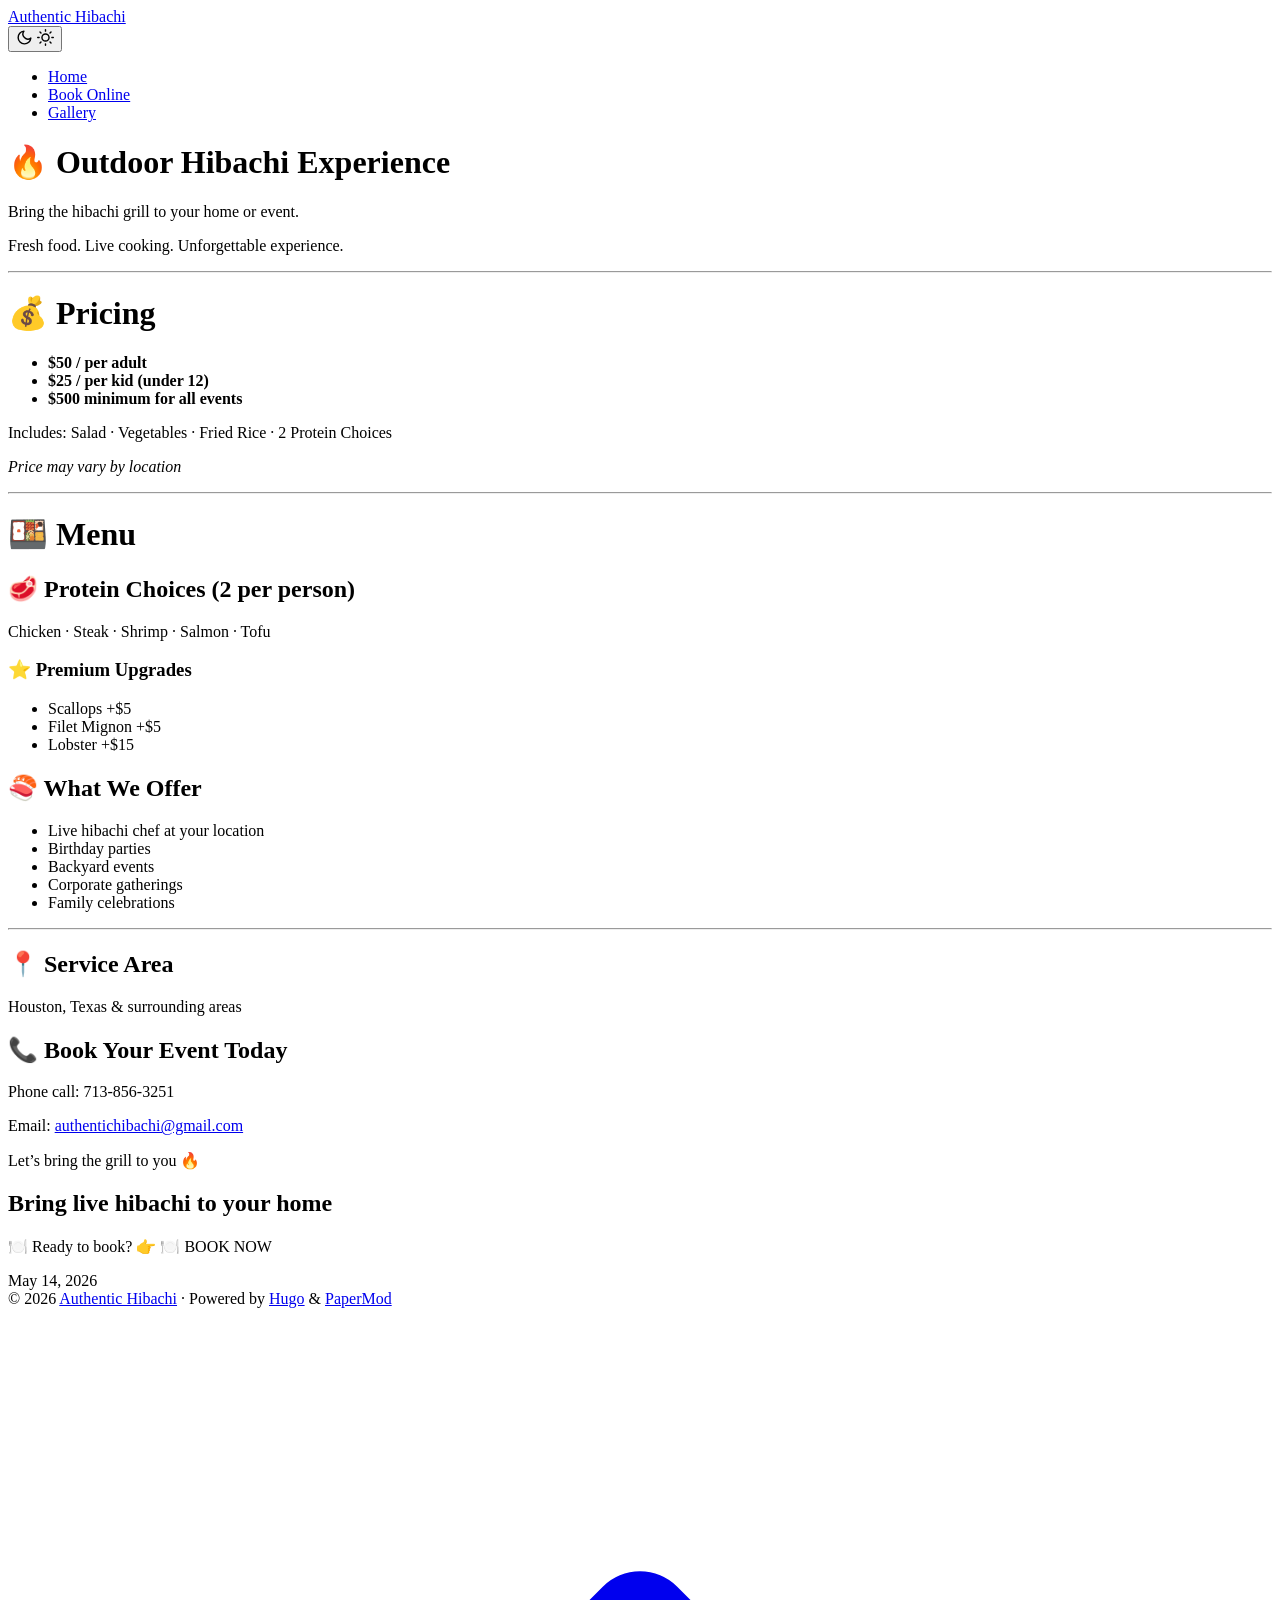
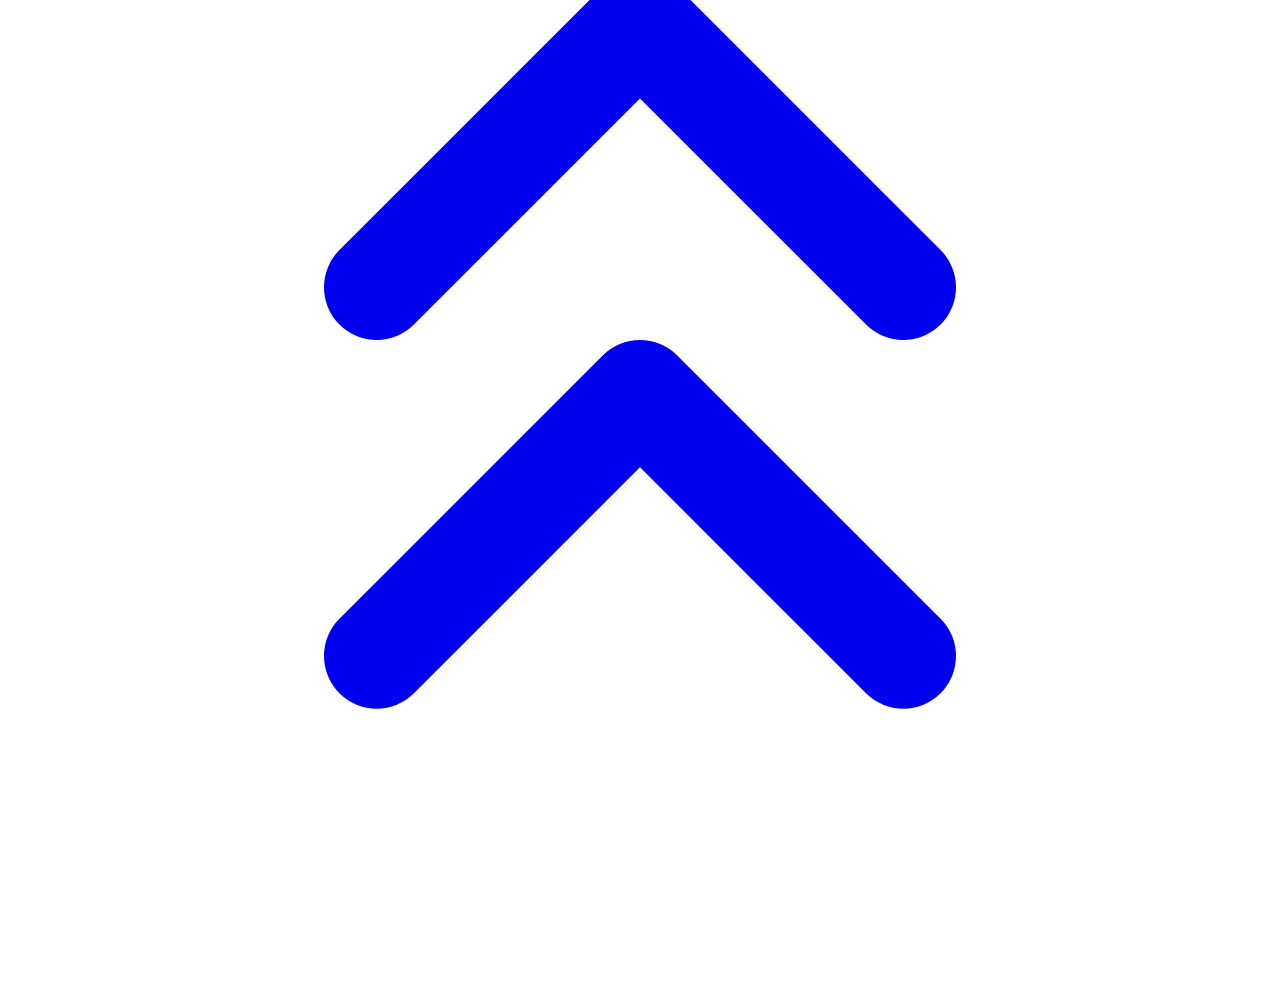
==== public/index.html @ bc4ed53c "initial deploy - hibachi website" ====
<!DOCTYPE html>
<html lang="en" dir="auto" data-theme="auto">

<head>
	<meta name="generator" content="Hugo 0.161.1"><script src="/livereload.js?mindelay=10&amp;v=2&amp;port=1313&amp;path=livereload" data-no-instant defer></script><meta charset="utf-8">
<meta http-equiv="X-UA-Compatible" content="IE=edge">
<meta name="viewport" content="width=device-width, initial-scale=1, shrink-to-fit=no">
<meta name="robots" content="noindex, nofollow">
<title>Authentic Hibachi</title>

<meta name="description" content="">
<meta name="author" content="">
<link rel="canonical" href="http://localhost:1313/">
<link crossorigin="anonymous" href="/assets/css/stylesheet.89ca4972ab5e6aaa05e9a0dae0c4bb64b26585bc79e36f5cf33614eea0283abe.css" integrity="sha256-icpJcqteaqoF6aDa4MS7ZLJlhbx5429c8zYU7qAoOr4=" rel="preload stylesheet" as="style">
<link rel="icon" href="http://localhost:1313/favicon.ico">
<link rel="icon" type="image/png" sizes="16x16" href="http://localhost:1313/favicon-16x16.png">
<link rel="icon" type="image/png" sizes="32x32" href="http://localhost:1313/favicon-32x32.png">
<link rel="apple-touch-icon" href="http://localhost:1313/apple-touch-icon.png">
<link rel="mask-icon" href="http://localhost:1313/safari-pinned-tab.svg">
<meta name="theme-color" content="#2e2e33">
<meta name="msapplication-TileColor" content="#2e2e33">
<link rel="alternate" type="application/rss+xml" href="http://localhost:1313/index.xml" title="rss">
<link rel="alternate" hreflang="en" href="http://localhost:1313/">
<noscript>
    <style>
        #theme-toggle,
        .top-link {
            display: none;
        }

    </style>
    <style>
        @media (prefers-color-scheme: dark) {
            :root {
                --theme: rgb(29, 30, 32);
                --entry: rgb(46, 46, 51);
                --primary: rgb(218, 218, 219);
                --secondary: rgb(155, 156, 157);
                --tertiary: rgb(65, 66, 68);
                --content: rgb(196, 196, 197);
                --code-block-bg: rgb(46, 46, 51);
                --code-bg: rgb(55, 56, 62);
                --border: rgb(51, 51, 51);
                color-scheme: dark;
            }

            .list {
                background: var(--theme);
            }

            .toc {
                background: var(--entry);
            }
        }

    </style>
</noscript>
<script>
    if (localStorage.getItem("pref-theme") === "dark") {
        document.querySelector("html").dataset.theme = 'dark';
    } else if (localStorage.getItem("pref-theme") === "light") {
       document.querySelector("html").dataset.theme = 'light';
    } else if (window.matchMedia('(prefers-color-scheme: dark)').matches) {
        document.querySelector("html").dataset.theme = 'dark';
    } else {
        document.querySelector("html").dataset.theme = 'light';
    }

</script>
</head>
<body class="list" id="top">
    <header class="header">
    <nav class="header-nav">
        <div class="logo">
            <a href="http://localhost:1313/" accesskey="h" title="Authentic Hibachi (Alt + H)">Authentic Hibachi</a>
            <div class="logo-switches">
                <button id="theme-toggle" class="theme-toggle" accesskey="t" title="(Alt + T)" aria-label="Toggle theme">
                    <svg class="moon" xmlns="http://www.w3.org/2000/svg" width="17" height="17" viewBox="0 0 24 24"
                        fill="none" stroke="currentColor" stroke-width="2" stroke-linecap="round"
                        stroke-linejoin="round">
                        <path d="M21 12.79A9 9 0 1 1 11.21 3 7 7 0 0 0 21 12.79z"></path>
                    </svg>
                    <svg class="sun" xmlns="http://www.w3.org/2000/svg" width="17" height="17" viewBox="0 0 24 24"
                        fill="none" stroke="currentColor" stroke-width="2" stroke-linecap="round"
                        stroke-linejoin="round">
                        <circle cx="12" cy="12" r="5"></circle>
                        <line x1="12" y1="1" x2="12" y2="3"></line>
                        <line x1="12" y1="21" x2="12" y2="23"></line>
                        <line x1="4.22" y1="4.22" x2="5.64" y2="5.64"></line>
                        <line x1="18.36" y1="18.36" x2="19.78" y2="19.78"></line>
                        <line x1="1" y1="12" x2="3" y2="12"></line>
                        <line x1="21" y1="12" x2="23" y2="12"></line>
                        <line x1="4.22" y1="19.78" x2="5.64" y2="18.36"></line>
                        <line x1="18.36" y1="5.64" x2="19.78" y2="4.22"></line>
                    </svg>
                </button>
            </div>
        </div>
        <ul id="menu" class="menu">
            <li>
                <a href="http://localhost:1313/" title="Home">
                    <span class="active">Home</span>
                </a>
            </li>
            <li>
                <a href="http://localhost:1313/book-online/" title="Book Online">
                    <span>Book Online</span>
                </a>
            </li>
            <li>
                <a href="http://localhost:1313/gallery/" title="Gallery">
                    <span>Gallery</span>
                </a>
            </li>
        </ul>
    </nav>
</header>
<main class="main"> 
<div class="post-content md-content"><h1 id="-outdoor-hibachi-experience">🔥 Outdoor Hibachi Experience<a hidden class="anchor" aria-hidden="true" href="#-outdoor-hibachi-experience">#</a></h1>
<p>Bring the hibachi grill to your home or event.</p>
<p>Fresh food. Live cooking. Unforgettable experience.</p>
<hr>
<h1 id="-pricing">💰 Pricing<a hidden class="anchor" aria-hidden="true" href="#-pricing">#</a></h1>
<ul>
<li><strong>$50 / per adult</strong></li>
<li><strong>$25 / per kid (under 12)</strong></li>
<li><strong>$500 minimum for all events</strong></li>
</ul>
<p>Includes:
Salad · Vegetables · Fried Rice · 2 Protein Choices</p>
<p><em>Price may vary by location</em></p>
<hr>
<h1 id="-menu">🍱 Menu<a hidden class="anchor" aria-hidden="true" href="#-menu">#</a></h1>
<h2 id="-protein-choices-2-per-person">🥩 Protein Choices (2 per person)<a hidden class="anchor" aria-hidden="true" href="#-protein-choices-2-per-person">#</a></h2>
<p>Chicken · Steak · Shrimp · Salmon · Tofu</p>
<h3 id="-premium-upgrades">⭐ Premium Upgrades<a hidden class="anchor" aria-hidden="true" href="#-premium-upgrades">#</a></h3>
<ul>
<li>Scallops +$5</li>
<li>Filet Mignon +$5</li>
<li>Lobster +$15</li>
</ul>
<h2 id="-what-we-offer">🍣 What We Offer<a hidden class="anchor" aria-hidden="true" href="#-what-we-offer">#</a></h2>
<ul>
<li>Live hibachi chef at your location</li>
<li>Birthday parties</li>
<li>Backyard events</li>
<li>Corporate gatherings</li>
<li>Family celebrations</li>
</ul>
<hr>
<h2 id="-service-area">📍 Service Area<a hidden class="anchor" aria-hidden="true" href="#-service-area">#</a></h2>
<p>Houston, Texas &amp; surrounding areas</p>
<h2 id="-book-your-event-today">📞 Book Your Event Today<a hidden class="anchor" aria-hidden="true" href="#-book-your-event-today">#</a></h2>
<p>Phone call: 713-856-3251</p>
<p>Email: <a href="mailto:authentichibachi@gmail.com">authentichibachi@gmail.com</a></p>
<p>Let’s bring the grill to you 🔥</p>


</div>

<article class="first-entry"> 
  <header class="entry-header">
    <h2 class="entry-hint-parent">Bring live hibachi to your home
    </h2>
  </header>
  <div class="entry-content">
    <p> 🍽️ Ready to book? 👉 🍽️ BOOK NOW
</p>
  </div>
  <footer class="entry-footer">

<span title='2026-05-14 00:00:00 +0000 UTC'>May 14, 2026</span></footer>
  <a class="entry-link" aria-label="post link to Bring live hibachi to your home" href="http://localhost:1313/posts/first/"></a>
</article>
    </main>
    
<footer class="footer">
        <span>&copy; 2026 <a href="http://localhost:1313/">Authentic Hibachi</a></span> · 

    
    
    <span>
        Powered by
        <a href="https://gohugo.io/?utm_source=papermod" rel="noopener" target="_blank">Hugo</a> &
        <a href="https://github.com/adityatelange/hugo-PaperMod/" rel="noopener" target="_blank">PaperMod</a>
    </span>
</footer>
<a href="#top" id="top-link" class="top-link hidden" aria-label="go to top" title="Go to Top (Alt + G)" accesskey="g">
    <svg xmlns="http://www.w3.org/2000/svg" viewBox="0 0 24 24" fill="none" stroke="currentColor" stroke-width="2"
        stroke-linecap="round" stroke-linejoin="round" class="feather feather-chevrons-up">
        <polyline points="17 11 12 6 7 11"></polyline>
        <polyline points="17 18 12 13 7 18"></polyline>
    </svg>
</a>

<script>
    let menu = document.getElementById('menu');
    if (menu) {
        
        const scrollPosition = localStorage.getItem("menu-scroll-position");
        if (scrollPosition) {
            menu.scrollLeft = parseInt(scrollPosition, 10);
        }
        
        menu.onscroll = function () {
            localStorage.setItem("menu-scroll-position", menu.scrollLeft);
        }
    }

    document.querySelectorAll('a[href^="#"]').forEach(anchor => {
        anchor.addEventListener("click", function (e) {
            e.preventDefault();
            var id = this.getAttribute("href").substr(1);
            if (!window.matchMedia('(prefers-reduced-motion: reduce)').matches) {
                document.querySelector(`[id='${decodeURIComponent(id)}']`).scrollIntoView({
                    behavior: "smooth"
                });
            } else {
                document.querySelector(`[id='${decodeURIComponent(id)}']`).scrollIntoView();
            }
            if (id === "top") {
                history.replaceState(null, null, " ");
            } else {
                history.pushState(null, null, `#${id}`);
            }
        });
    });

</script>
<script>
    var toplink = document.getElementById("top-link");
    window.onscroll = function () {
        const scrollThreshold = window.innerHeight;
        if (document.body.scrollTop > scrollThreshold || document.documentElement.scrollTop > scrollThreshold) {
            toplink.classList.remove("hidden");
        } else {
            toplink.classList.add("hidden");
        }
    };

</script>
<script>
    document.getElementById("theme-toggle").addEventListener("click", () => {
        const html = document.querySelector("html");
        if (html.dataset.theme === "dark") {
            html.dataset.theme = 'light';
            localStorage.setItem("pref-theme", 'light');
        } else {
            html.dataset.theme = 'dark';
            localStorage.setItem("pref-theme", 'dark');
        }
    })

</script>
</body>

</html>
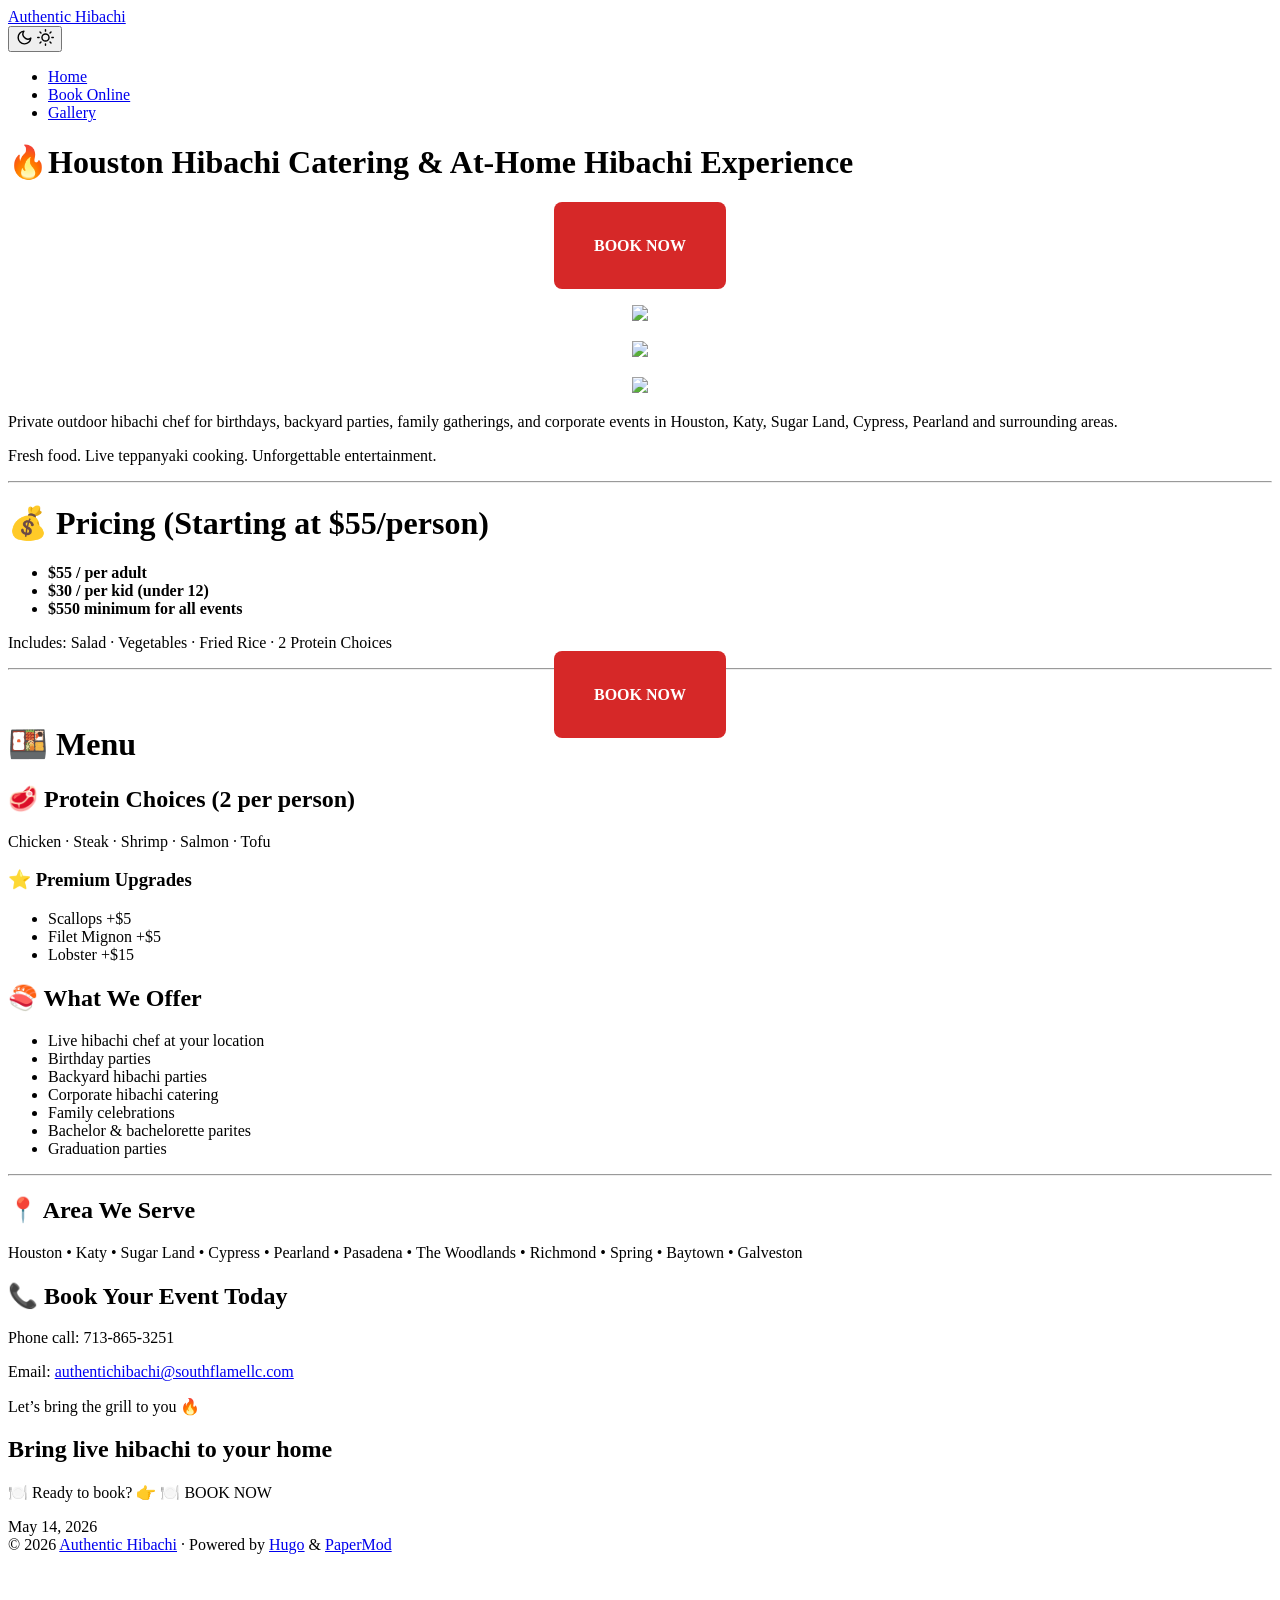
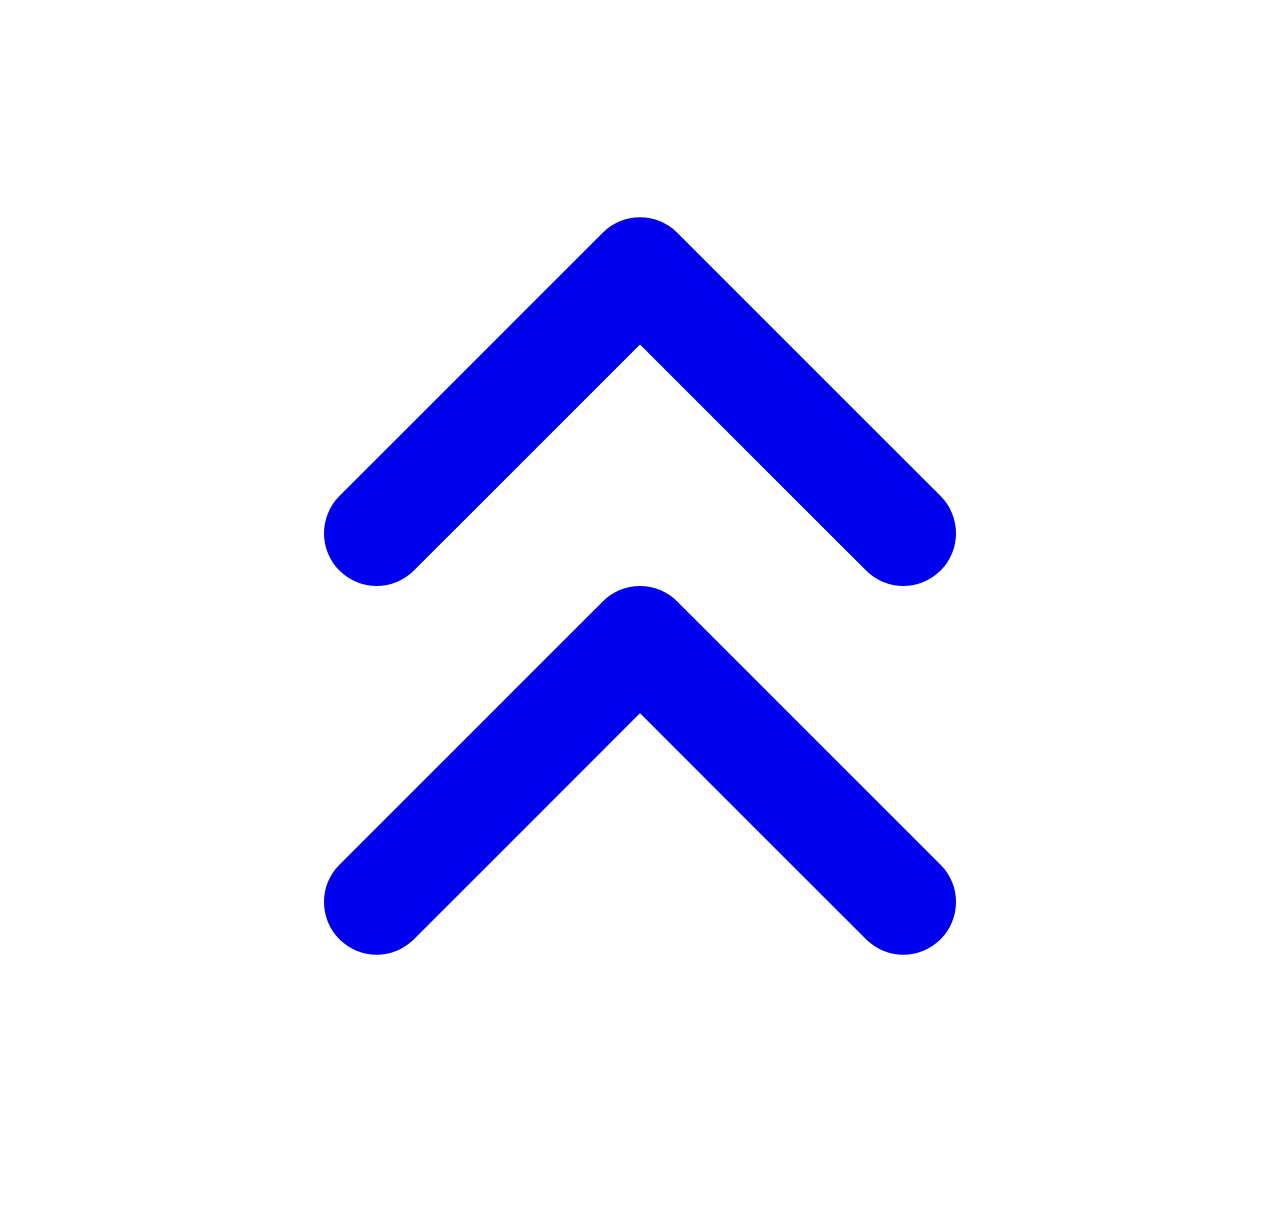
==== commit 6c470336: "Initial website upload1" ====
--- a/public/index.html
+++ b/public/index.html
@@ -66,7 +66,7 @@
         document.querySelector("html").dataset.theme = 'light';
     }
 
-</script>
+</script><link rel="stylesheet" href="/css/custom.css">
 </head>
 <body class="list" id="top">
     <header class="header">
@@ -116,20 +116,42 @@
     </nav>
 </header>
 <main class="main"> 
-<div class="post-content md-content"><h1 id="-outdoor-hibachi-experience">🔥 Outdoor Hibachi Experience<a hidden class="anchor" aria-hidden="true" href="#-outdoor-hibachi-experience">#</a></h1>
-<p>Bring the hibachi grill to your home or event.</p>
-<p>Fresh food. Live cooking. Unforgettable experience.</p>
+<div class="post-content md-content"><h1 id="houston-hibachi-catering--at-home-hibachi-experience">🔥Houston Hibachi Catering &amp; At-Home Hibachi Experience<a hidden class="anchor" aria-hidden="true" href="#houston-hibachi-catering--at-home-hibachi-experience">#</a></h1>
+<p><br><p align="center">
+<a href="/book-online/" 
+style="background:#d62828;color:white;padding:35px 40px;
+text-decoration:none;border-radius:8px;font-weight:bold;">
+BOOK NOW
+</a></p>
+</p><br>
+<p align="center">
+  <img src="/images/hibachi-fire.jpg" width="700">
+</p>
+<p align="center">
+  <img src="/images/chef-cooking.png" width="700">
+</p>
+<p align="center">
+  <img src="/images/hibachi3.jpg" width="700">
+</p>
+<p>Private outdoor hibachi chef for birthdays, backyard parties, family gatherings, and corporate events in Houston, Katy, Sugar Land, Cypress, Pearland and surrounding areas.</p>
+<p>Fresh food. Live teppanyaki cooking. Unforgettable entertainment.</p>
 <hr>
-<h1 id="-pricing">💰 Pricing<a hidden class="anchor" aria-hidden="true" href="#-pricing">#</a></h1>
+<h1 id="-pricing-starting-at-55person">💰 Pricing (Starting at $55/person)<a hidden class="anchor" aria-hidden="true" href="#-pricing-starting-at-55person">#</a></h1>
 <ul>
-<li><strong>$50 / per adult</strong></li>
-<li><strong>$25 / per kid (under 12)</strong></li>
-<li><strong>$500 minimum for all events</strong></li>
+<li><strong>$55 / per adult</strong></li>
+<li><strong>$30 / per kid (under 12)</strong></li>
+<li><strong>$550 minimum for all events</strong></li>
 </ul>
 <p>Includes:
 Salad · Vegetables · Fried Rice · 2 Protein Choices</p>
-<p><em>Price may vary by location</em></p>
 <hr>
+<p align="center">
+  <a href="/book-online/" 
+     style="background:#d62828;color:white;padding:35px 40px;
+     text-decoration:none;border-radius:8px;font-weight:bold;">
+     BOOK NOW
+  </a>
+</p>
 <h1 id="-menu">🍱 Menu<a hidden class="anchor" aria-hidden="true" href="#-menu">#</a></h1>
 <h2 id="-protein-choices-2-per-person">🥩 Protein Choices (2 per person)<a hidden class="anchor" aria-hidden="true" href="#-protein-choices-2-per-person">#</a></h2>
 <p>Chicken · Steak · Shrimp · Salmon · Tofu</p>
@@ -143,16 +165,18 @@
 <ul>
 <li>Live hibachi chef at your location</li>
 <li>Birthday parties</li>
-<li>Backyard events</li>
-<li>Corporate gatherings</li>
+<li>Backyard hibachi parties</li>
+<li>Corporate hibachi catering</li>
 <li>Family celebrations</li>
+<li>Bachelor &amp; bachelorette parites</li>
+<li>Graduation parties</li>
 </ul>
 <hr>
-<h2 id="-service-area">📍 Service Area<a hidden class="anchor" aria-hidden="true" href="#-service-area">#</a></h2>
-<p>Houston, Texas &amp; surrounding areas</p>
+<h2 id="-area-we-serve">📍 Area We Serve<a hidden class="anchor" aria-hidden="true" href="#-area-we-serve">#</a></h2>
+<p>Houston • Katy • Sugar Land • Cypress • Pearland • Pasadena • The Woodlands • Richmond • Spring • Baytown • Galveston</p>
 <h2 id="-book-your-event-today">📞 Book Your Event Today<a hidden class="anchor" aria-hidden="true" href="#-book-your-event-today">#</a></h2>
-<p>Phone call: 713-856-3251</p>
-<p>Email: <a href="mailto:authentichibachi@gmail.com">authentichibachi@gmail.com</a></p>
+<p>Phone call: 713-865-3251</p>
+<p>Email: <a href="mailto:authentichibachi@southflamellc.com">authentichibachi@southflamellc.com</a></p>
 <p>Let’s bring the grill to you 🔥</p>
 
 
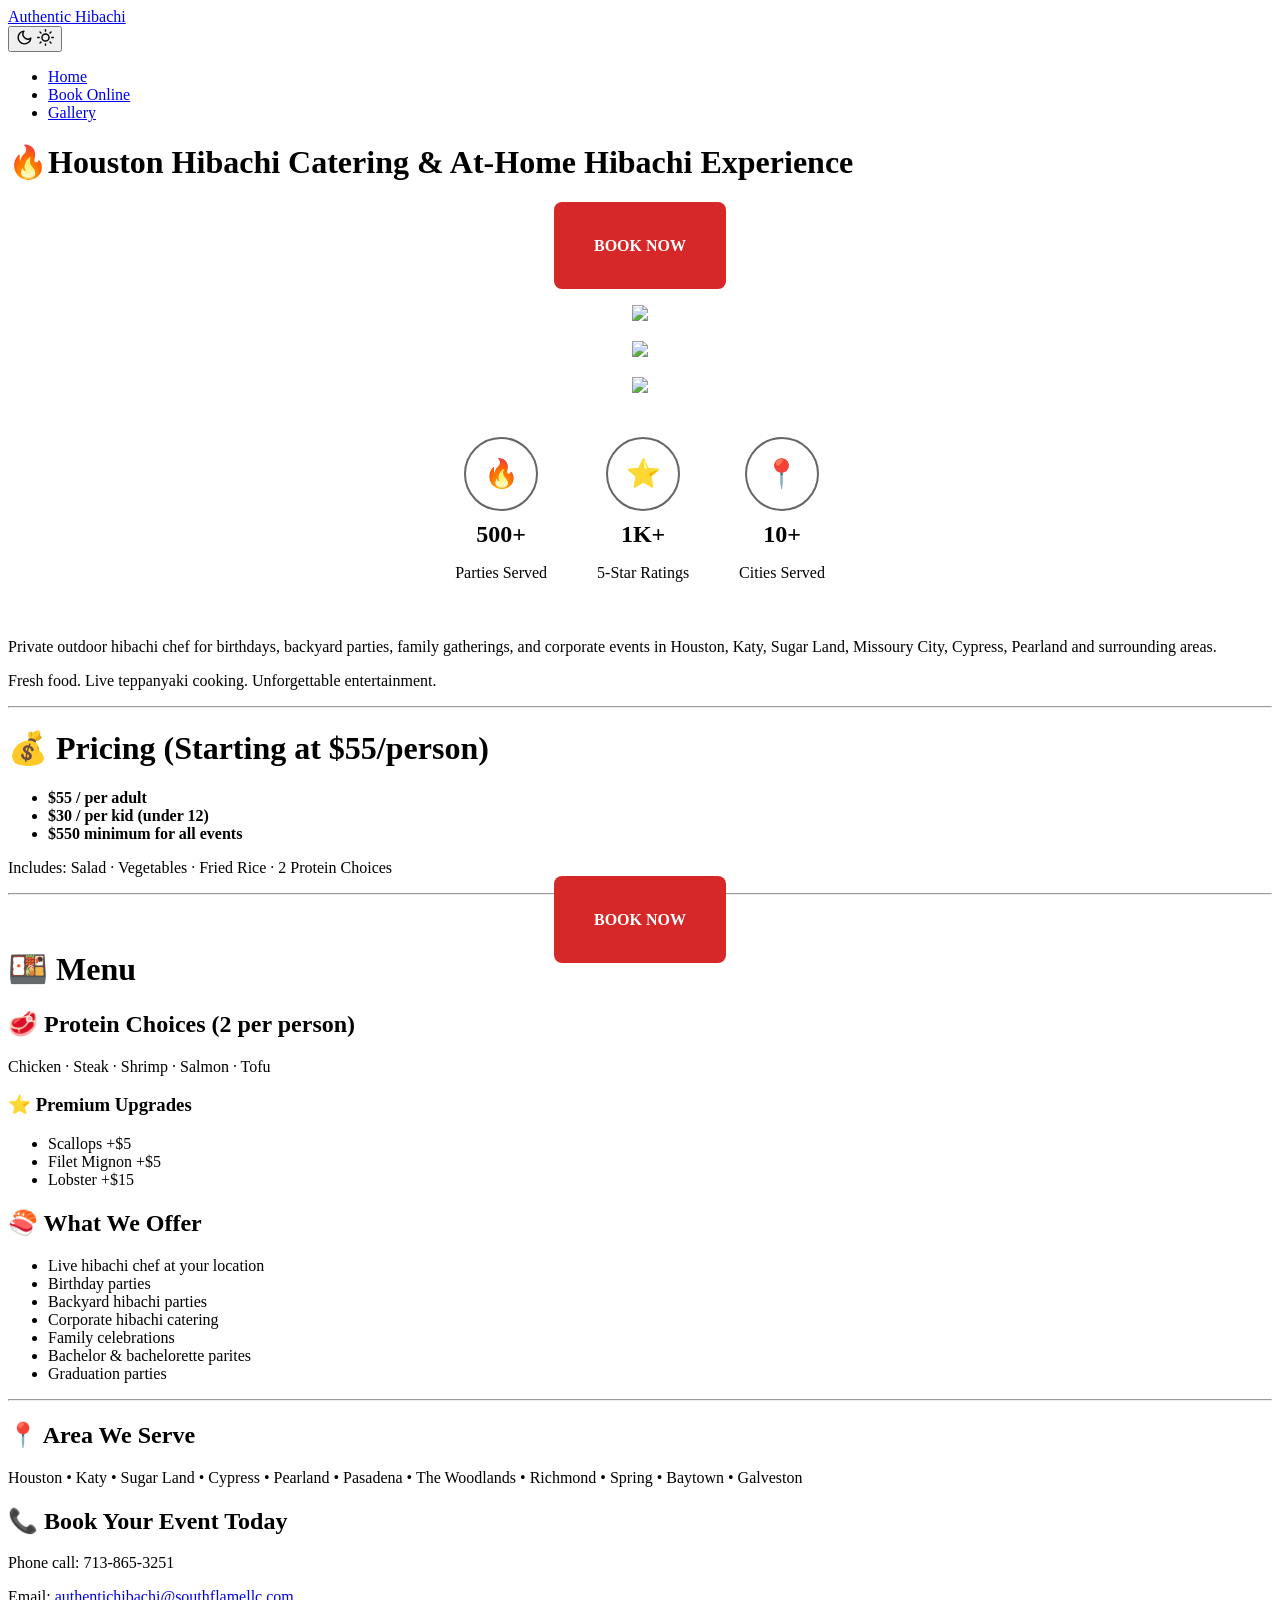
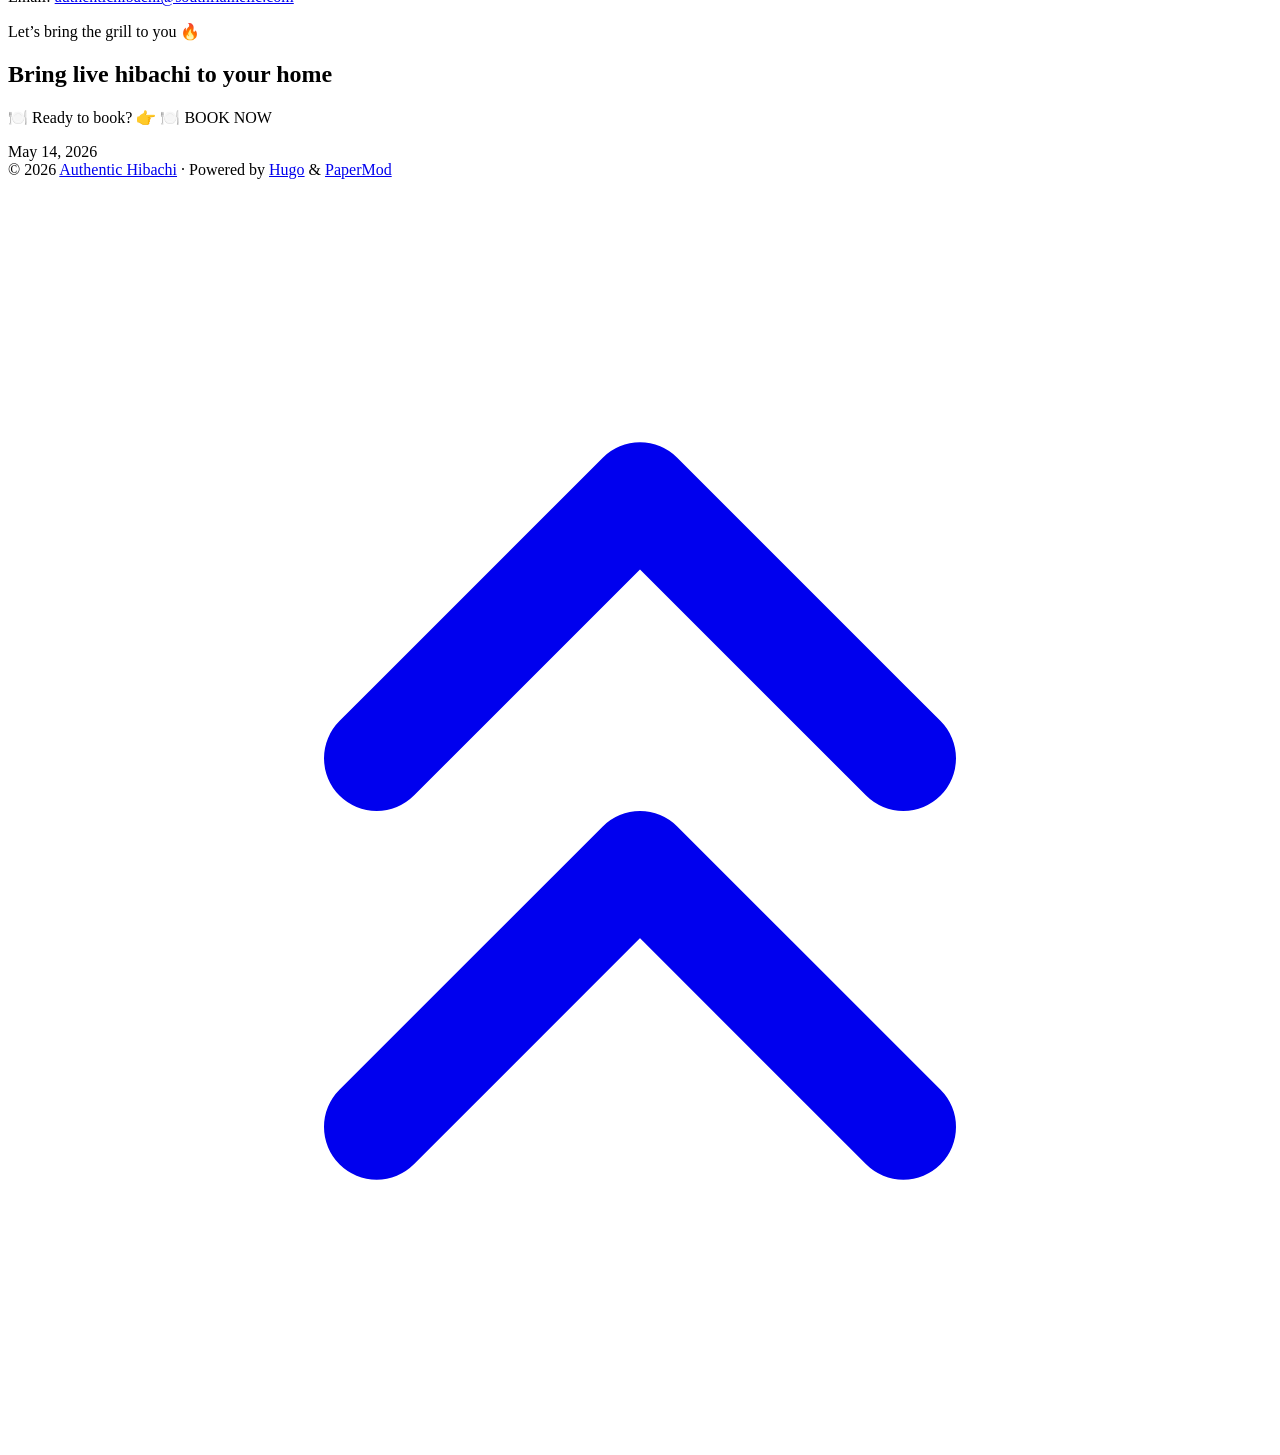
==== commit 1a7b0565: "Initial website upload2" ====
--- a/public/index.html
+++ b/public/index.html
@@ -133,7 +133,67 @@
 <p align="center">
   <img src="/images/hibachi3.jpg" width="700">
 </p>
-<p>Private outdoor hibachi chef for birthdays, backyard parties, family gatherings, and corporate events in Houston, Katy, Sugar Land, Cypress, Pearland and surrounding areas.</p>
+<div style="
+display:flex;
+justify-content:center;
+gap:50px;
+flex-wrap:wrap;
+margin:40px 0;
+text-align:center;
+">
+  <div>
+    <div style="
+      width:70px;
+      height:70px;
+      border-radius:50%;
+      border:2px solid #666;
+      display:flex;
+      align-items:center;
+      justify-content:center;
+      margin:auto;
+      font-size:28px;
+    ">
+      🔥
+    </div>
+    <h2 style="margin:10px 0 0 0;">500+</h2>
+    <p>Parties Served</p>
+  </div>
+  <div>
+    <div style="
+      width:70px;
+      height:70px;
+      border-radius:50%;
+      border:2px solid #666;
+      display:flex;
+      align-items:center;
+      justify-content:center;
+      margin:auto;
+      font-size:28px;
+    ">
+      ⭐
+    </div>
+    <h2 style="margin:10px 0 0 0;">1K+</h2>
+    <p>5-Star Ratings</p>
+  </div>
+  <div>
+    <div style="
+      width:70px;
+      height:70px;
+      border-radius:50%;
+      border:2px solid #666;
+      display:flex;
+      align-items:center;
+      justify-content:center;
+      margin:auto;
+      font-size:28px;
+    ">
+      📍
+    </div>
+    <h2 style="margin:10px 0 0 0;">10+</h2>
+    <p>Cities Served</p>
+  </div>
+</div>
+<p>Private outdoor hibachi chef for birthdays, backyard parties, family gatherings, and corporate events in Houston, Katy, Sugar Land, Missoury City, Cypress, Pearland and surrounding areas.</p>
 <p>Fresh food. Live teppanyaki cooking. Unforgettable entertainment.</p>
 <hr>
 <h1 id="-pricing-starting-at-55person">💰 Pricing (Starting at $55/person)<a hidden class="anchor" aria-hidden="true" href="#-pricing-starting-at-55person">#</a></h1>
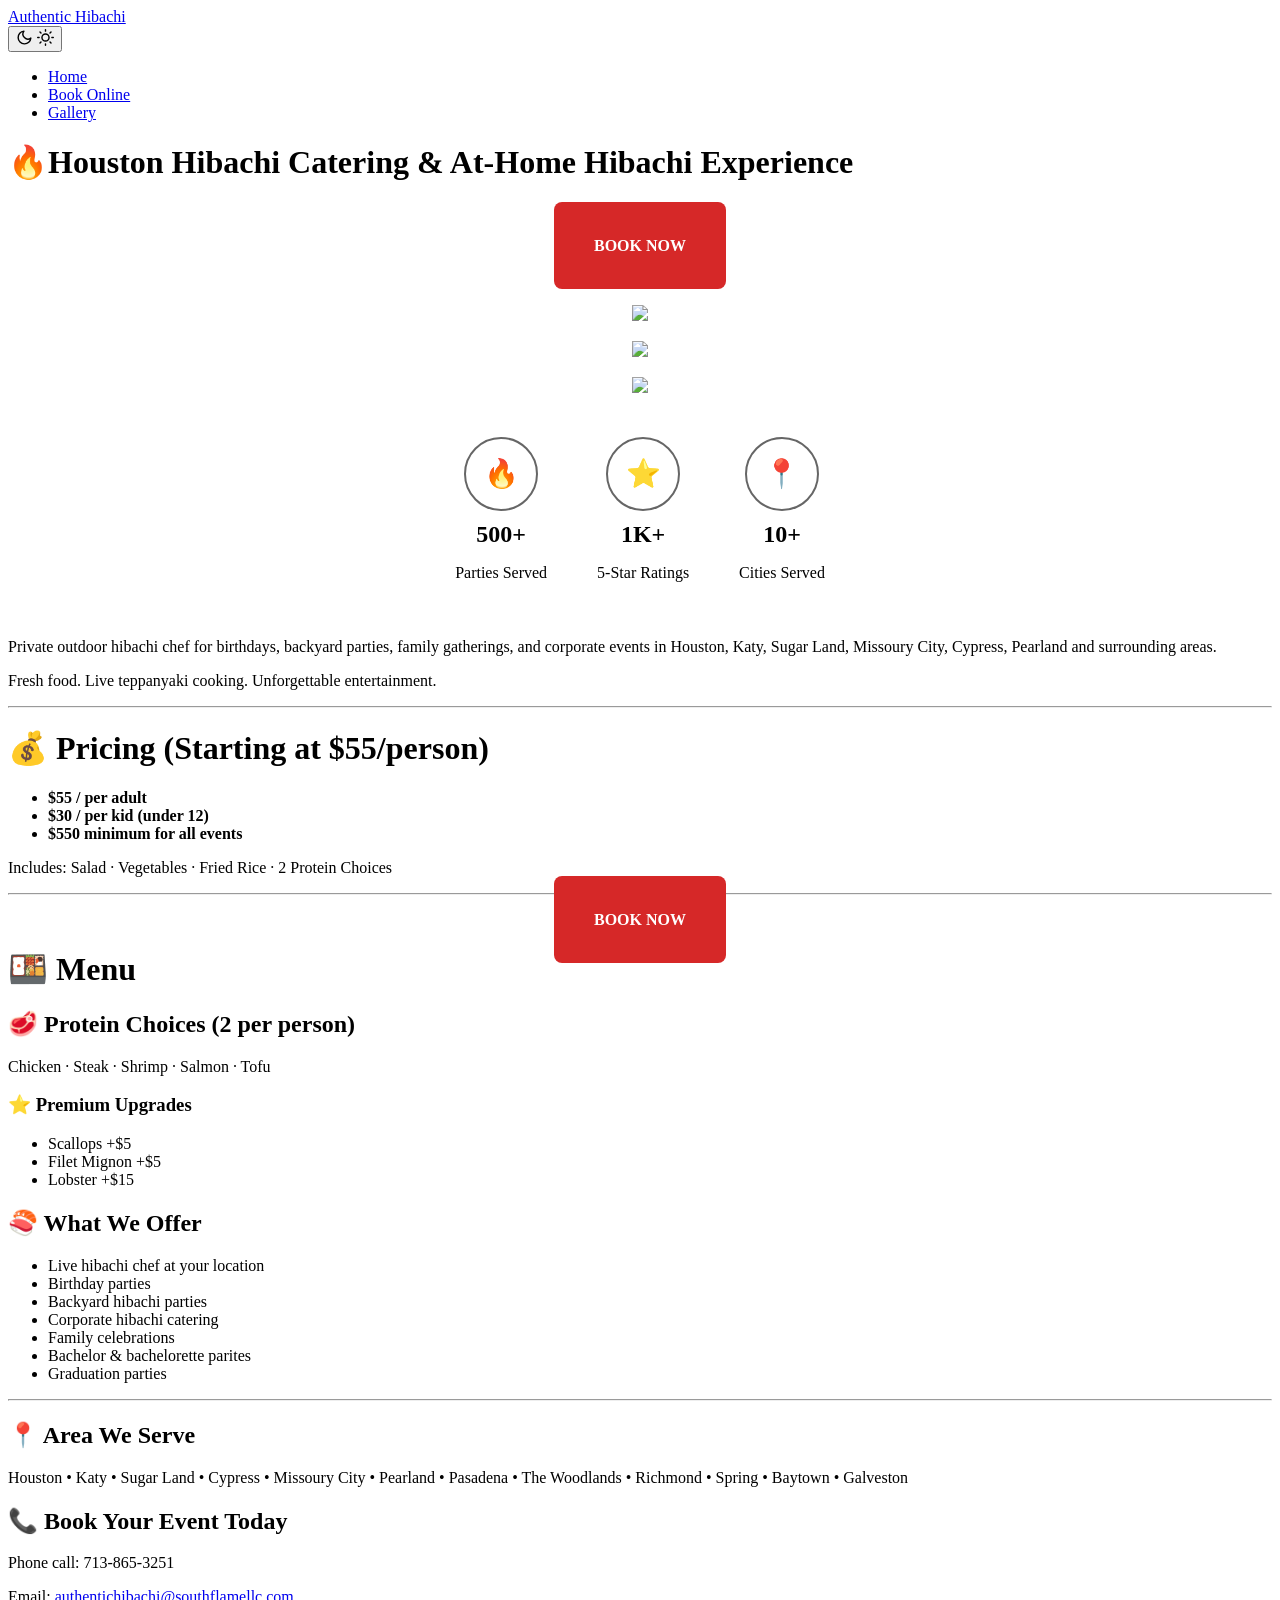
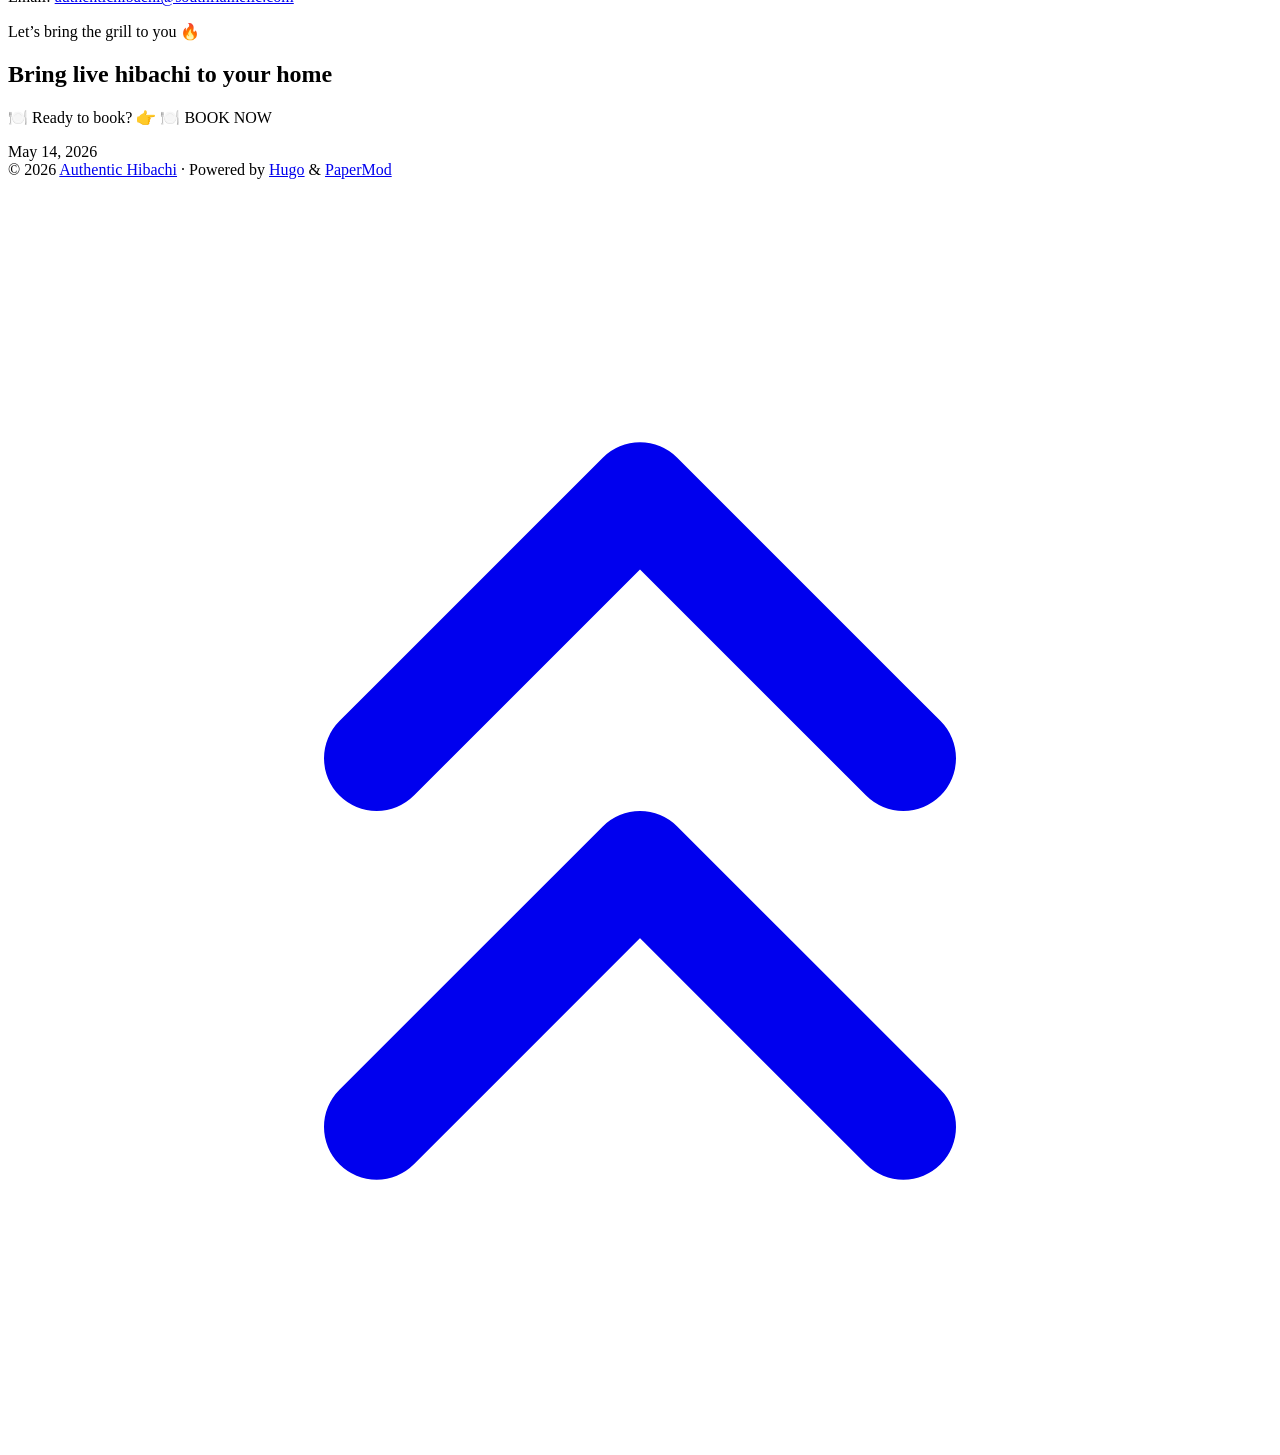
==== commit eb78e956: "Switch PayPal to live mode" ====
--- a/public/index.html
+++ b/public/index.html
@@ -2,7 +2,7 @@
 <html lang="en" dir="auto" data-theme="auto">
 
 <head>
-	<meta name="generator" content="Hugo 0.161.1"><script src="/livereload.js?mindelay=10&amp;v=2&amp;port=1313&amp;path=livereload" data-no-instant defer></script><meta charset="utf-8">
+	<meta name="generator" content="Hugo 0.161.1"><meta charset="utf-8">
 <meta http-equiv="X-UA-Compatible" content="IE=edge">
 <meta name="viewport" content="width=device-width, initial-scale=1, shrink-to-fit=no">
 <meta name="robots" content="noindex, nofollow">
@@ -72,7 +72,9 @@
     <header class="header">
     <nav class="header-nav">
         <div class="logo">
-            <a href="http://localhost:1313/" accesskey="h" title="Authentic Hibachi (Alt + H)">Authentic Hibachi</a>
+            <a href="http://localhost:1313/" accesskey="h" title="Authentic Hibachi (Alt + H)">
+                <img src="http://localhost:1313/images/logo.jpg" alt="" aria-label="logo"
+                    height="60">Authentic Hibachi</a>
             <div class="logo-switches">
                 <button id="theme-toggle" class="theme-toggle" accesskey="t" title="(Alt + T)" aria-label="Toggle theme">
                     <svg class="moon" xmlns="http://www.w3.org/2000/svg" width="17" height="17" viewBox="0 0 24 24"
@@ -233,7 +235,7 @@
 </ul>
 <hr>
 <h2 id="-area-we-serve">📍 Area We Serve<a hidden class="anchor" aria-hidden="true" href="#-area-we-serve">#</a></h2>
-<p>Houston • Katy • Sugar Land • Cypress • Pearland • Pasadena • The Woodlands • Richmond • Spring • Baytown • Galveston</p>
+<p>Houston • Katy • Sugar Land • Cypress • Missoury City • Pearland • Pasadena • The Woodlands • Richmond • Spring • Baytown • Galveston</p>
 <h2 id="-book-your-event-today">📞 Book Your Event Today<a hidden class="anchor" aria-hidden="true" href="#-book-your-event-today">#</a></h2>
 <p>Phone call: 713-865-3251</p>
 <p>Email: <a href="mailto:authentichibachi@southflamellc.com">authentichibachi@southflamellc.com</a></p>
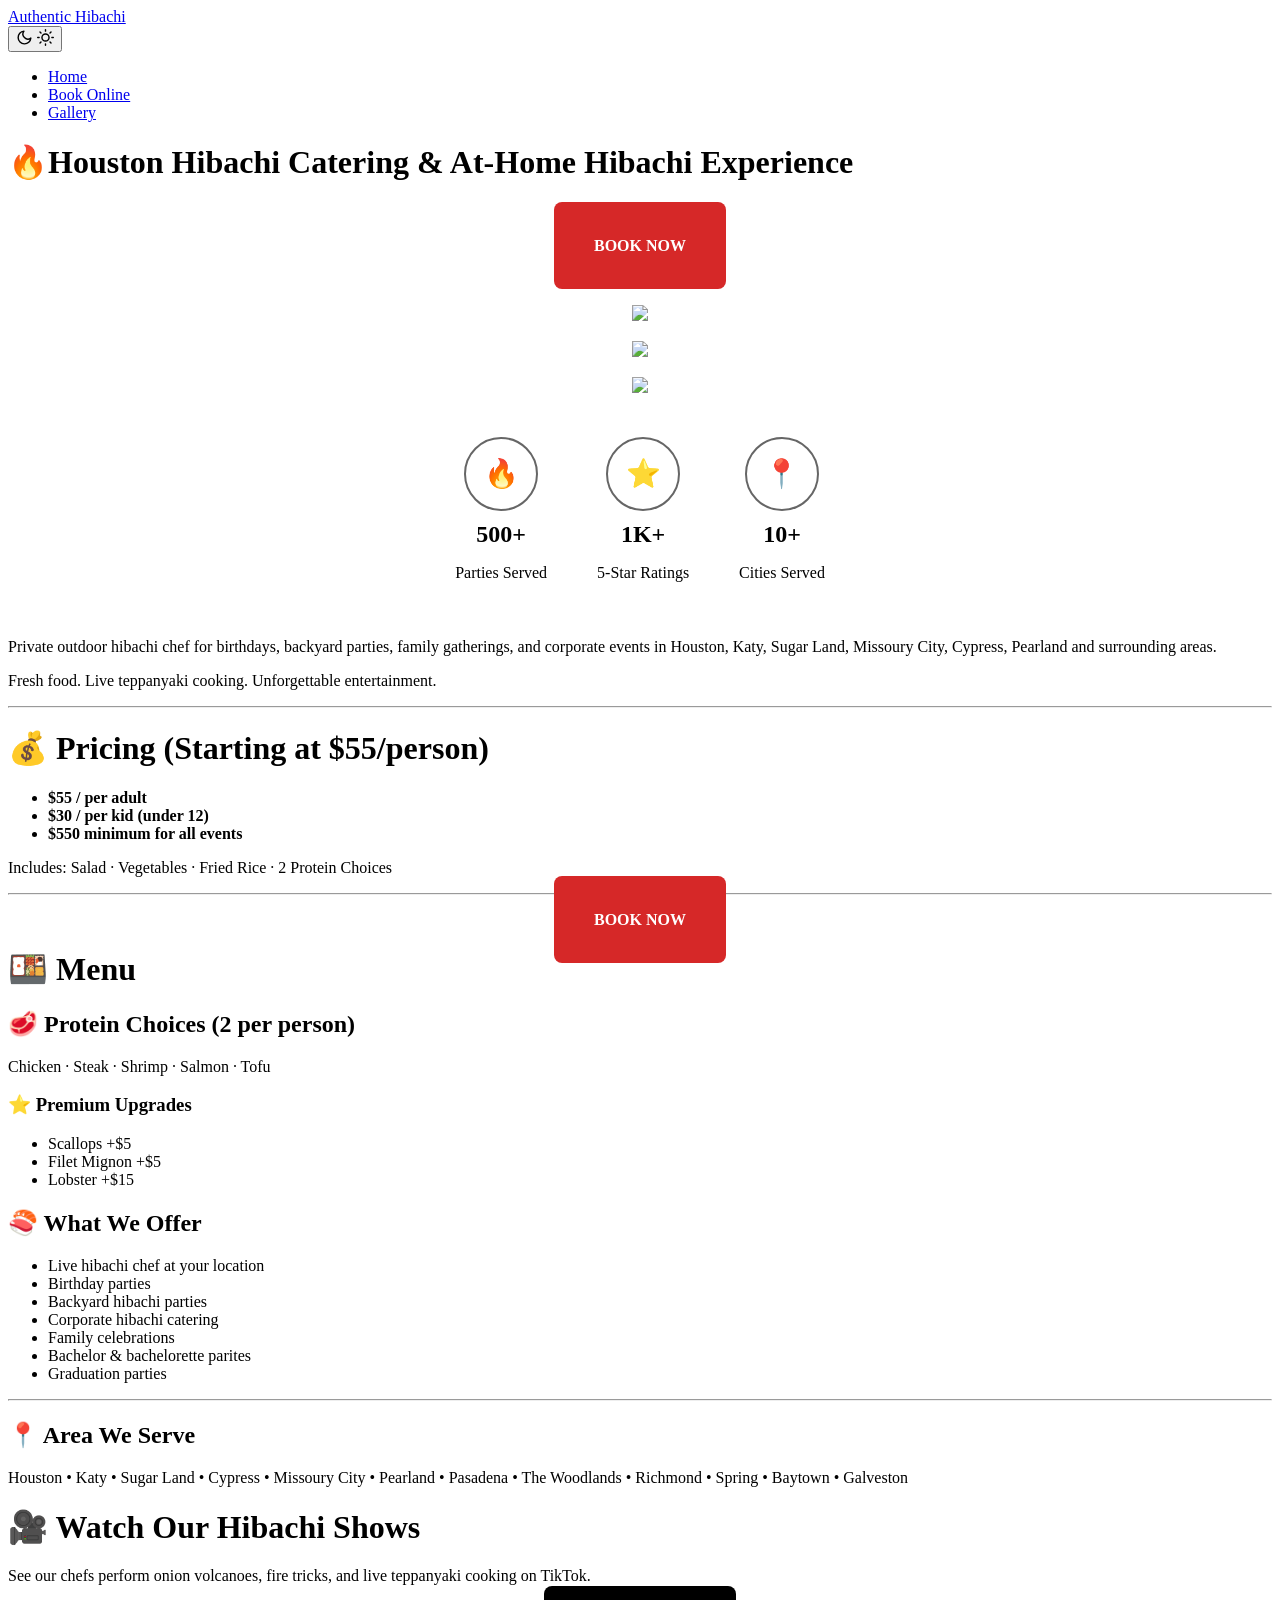
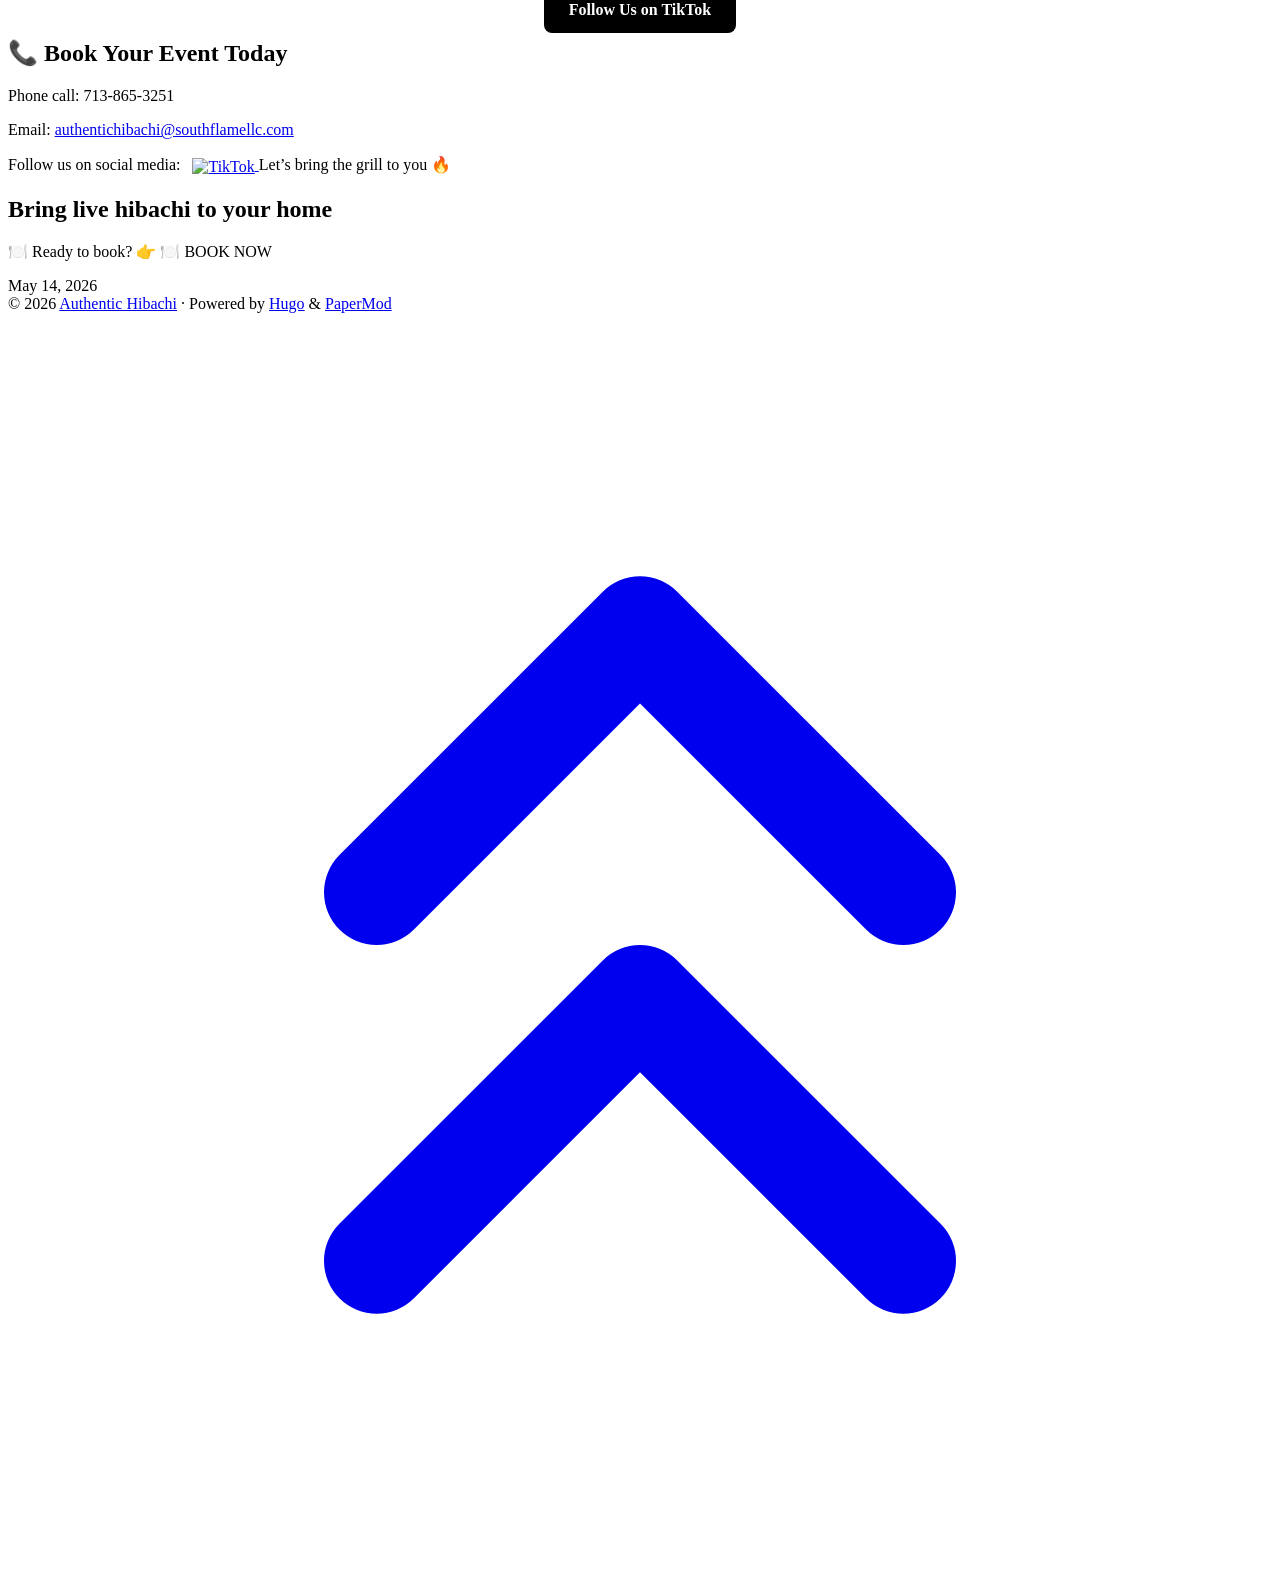
==== commit 6ab4a289: "Add TikTok social media icon to homepage" ====
--- a/public/index.html
+++ b/public/index.html
@@ -2,7 +2,7 @@
 <html lang="en" dir="auto" data-theme="auto">
 
 <head>
-	<meta name="generator" content="Hugo 0.161.1"><meta charset="utf-8">
+	<meta name="generator" content="Hugo 0.161.1"><script src="/livereload.js?mindelay=10&amp;v=2&amp;port=1313&amp;path=livereload" data-no-instant defer></script><meta charset="utf-8">
 <meta http-equiv="X-UA-Compatible" content="IE=edge">
 <meta name="viewport" content="width=device-width, initial-scale=1, shrink-to-fit=no">
 <meta name="robots" content="noindex, nofollow">
@@ -125,7 +125,8 @@
 text-decoration:none;border-radius:8px;font-weight:bold;">
 BOOK NOW
 </a></p>
-</p><br>
+</p>
+<br>
 <p align="center">
   <img src="/images/hibachi-fire.jpg" width="700">
 </p>
@@ -236,10 +237,29 @@
 <hr>
 <h2 id="-area-we-serve">📍 Area We Serve<a hidden class="anchor" aria-hidden="true" href="#-area-we-serve">#</a></h2>
 <p>Houston • Katy • Sugar Land • Cypress • Missoury City • Pearland • Pasadena • The Woodlands • Richmond • Spring • Baytown • Galveston</p>
+<h1 id="-watch-our-hibachi-shows">🎥 Watch Our Hibachi Shows<a hidden class="anchor" aria-hidden="true" href="#-watch-our-hibachi-shows">#</a></h1>
+<p>See our chefs perform onion volcanoes, fire tricks, and live teppanyaki cooking on TikTok.</p>
+<p align="center">
+  <a href="https://www.tiktok.com/@zwp1991"
+     target="_blank"
+     style="background:#000;color:white;padding:15px 25px;
+     text-decoration:none;border-radius:8px;font-weight:bold;">
+     Follow Us on TikTok
+  </a>
+</p>
 <h2 id="-book-your-event-today">📞 Book Your Event Today<a hidden class="anchor" aria-hidden="true" href="#-book-your-event-today">#</a></h2>
 <p>Phone call: 713-865-3251</p>
 <p>Email: <a href="mailto:authentichibachi@southflamellc.com">authentichibachi@southflamellc.com</a></p>
-<p>Let’s bring the grill to you 🔥</p>
+<p>Follow us on social media:
+<a href="https://www.tiktok.com/@zwp1991"
+target="_blank"
+rel="noopener noreferrer">
+<img src="/images/Tiktok_icon.png"
+alt="TikTok"
+width="50"
+style="vertical-align:middle; margin-left:8px;">
+</a>
+Let’s bring the grill to you 🔥</p>
 
 
 </div>
